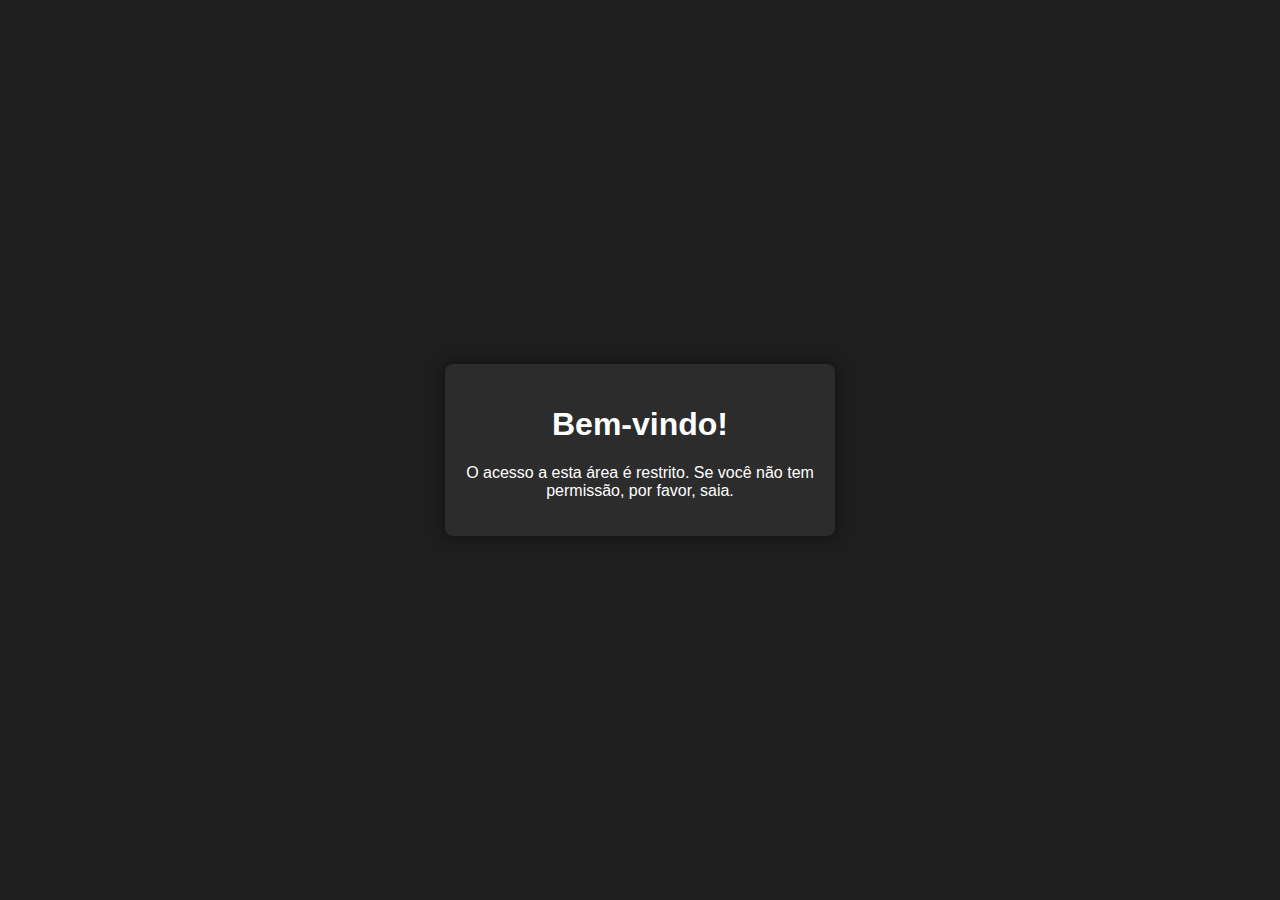
==== index.html @ be97681c "2" ====
<!DOCTYPE html>
<html lang="pt-BR">
<head>
    <meta charset="UTF-8">
    <meta name="viewport" content="width=device-width, initial-scale=1.0">
    <title>Bem-vindo</title>
    <link rel="stylesheet" href="styles.css">
</head>
<body>
    <div class="container">
        <h1>Bem-vindo!</h1>
        <p>O acesso a esta área é restrito. Se você não tem permissão, por favor, saia.</p>
    </div>
</body>
</html>
---- styles.css ----
/* styles.css */
body {
    font-family: Arial, sans-serif;
    background-color: #1e1e1e;
    margin: 0;
    padding: 0;
    display: flex;
    justify-content: center;
    align-items: center;
    height: 100vh;
    color: #fff;
}

.container {
    background-color: #2c2c2c;
    padding: 20px;
    border-radius: 8px;
    box-shadow: 0 0 15px rgba(0, 0, 0, 0.5);
    width: 350px;
    text-align: center;
}

.character-image img {
    width: 100px;
    height: 100px;
    border-radius: 50%;
    margin-bottom: 20px;
}

.character-info p {
    margin: 5px 0;
    font-size: 16px;
}

.skills, .archetype, .stats, .abilities {
    margin-top: 20px;
}

.skills ul, .abilities ul {
    list-style-type: none; /* Remove os bullets */
    padding: 0;
}

.stat-bar {
    margin: 20px 0;
    text-align: center;
}

.stat-bar strong {
    display: block;
    font-size: 18px;
    margin-bottom: 10px;
}

.bar-container {
    display: flex;
    align-items: center;
    justify-content: center;
    gap: 5px;
    padding: 5px;
    border-radius: 8px;
    font-size: 18px;
    color: #fff;
}

.red-bar {
    background-color: #b22222;
}

.purple-bar {
    background-color: #6a0dad;
}

.bar-container button {
    background: none;
    border: none;
    color: #fff;
    font-size: 18px;
    cursor: pointer;
}

.bar-container button:hover {
    color: #ffd700;
}

.bar-container span {
    font-weight: bold;
}

.abilities .ability {
    cursor: pointer;
    margin: 5px 0;
    padding: 10px;
    background-color: #3c3c3c;
    border-radius: 4px;
}

.abilities .ability-description {
    display: none;
    margin-top: 5px;
    padding: 5px;
    background-color: #4a4a4a;
    border-radius: 4px;
    color: #ddd;
}

/* Botões maiores para ajustar as estatísticas */
button.decrement, button.increment {
    font-size: 22px;
    padding: 5px 8px;
}

button.decrement-small, button.increment-small {
    font-size: 18px;
    padding: 3px 6px;
}
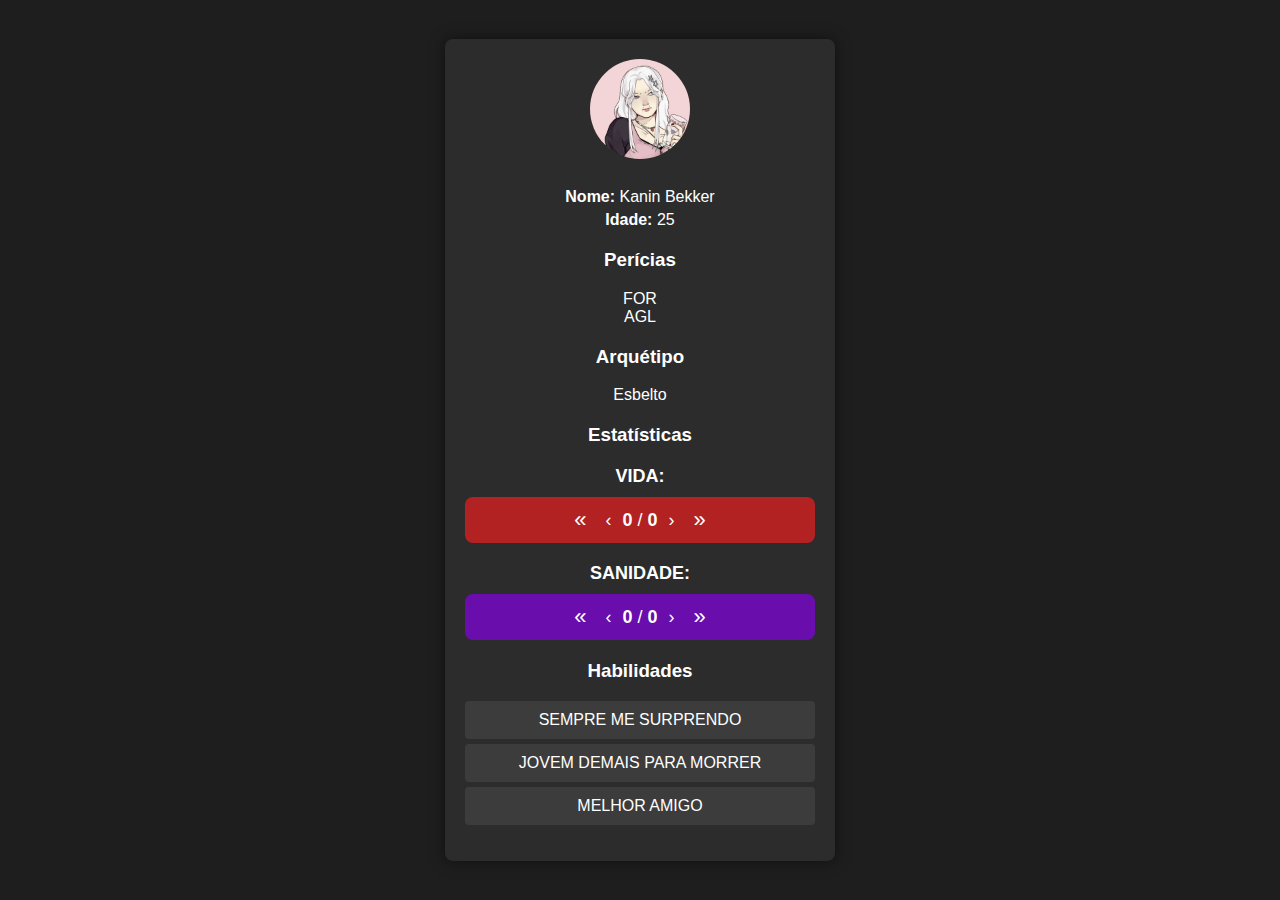
==== commit bded3ca5: "kanin" ====
--- a/index.html
+++ b/index.html
@@ -3,13 +3,84 @@
 <head>
     <meta charset="UTF-8">
     <meta name="viewport" content="width=device-width, initial-scale=1.0">
-    <title>Bem-vindo</title>
+    <title>Ficha de RPG</title>
     <link rel="stylesheet" href="styles.css">
 </head>
 <body>
     <div class="container">
-        <h1>Bem-vindo!</h1>
-        <p>O acesso a esta área é restrito. Se você não tem permissão, por favor, saia.</p>
+        <!-- Foto do Personagem -->
+        <div class="character-image">
+            <img src="img/kanin.jpg" alt="Foto do Personagem">
+        </div>
+
+        <!-- Nome e Idade Pré-definidos -->
+        <div class="character-info">
+            <p><strong>Nome:</strong> <span id="character-name">Kanin Bekker</span></p>
+            <p><strong>Idade:</strong> <span id="character-age">25</span></p>
+        </div>
+
+        <!-- Perícias -->
+        <div class="skills">
+            <h3>Perícias</h3>
+            <ul>
+                <li>FOR</li>
+                <li>AGL</li>
+                <!-- Adicione mais perícias conforme necessário -->
+            </ul>
+        </div>
+
+        <!-- Arquétipo -->
+        <div class="archetype">
+            <h3>Arquétipo</h3>
+            <p>Esbelto</p>
+        </div>
+
+        <!-- Barras de Vida e Sanidade -->
+        <div class="stats">
+            <h3>Estatísticas</h3>
+            <div class="stat-bar">
+                <strong>VIDA:</strong>
+                <div class="bar-container red-bar">
+                    <button class="decrement" onclick="updateStat('hp-current', -5)">&#xab;</button>
+                    <button class="decrement-small" onclick="updateStat('hp-current', -1)">&#x2039;</button>
+                    <span id="hp-current">0</span>/<span id="hp-max">0</span>
+                    <button class="increment-small" onclick="updateStat('hp-current', 1)">&#x203a;</button>
+                    <button class="increment" onclick="updateStat('hp-current', 5)">&#xbb;</button>
+                </div>
+            </div>
+            <div class="stat-bar">
+                <strong>SANIDADE:</strong>
+                <div class="bar-container purple-bar">
+                    <button class="decrement" onclick="updateStat('sanity-current', -5)">&#xab;</button>
+                    <button class="decrement-small" onclick="updateStat('sanity-current', -1)">&#x2039;</button>
+                    <span id="sanity-current">0</span>/<span id="sanity-max">0</span>
+                    <button class="increment-small" onclick="updateStat('sanity-current', 1)">&#x203a;</button>
+                    <button class="increment" onclick="updateStat('sanity-current', 5)">&#xbb;</button>
+                </div>
+            </div>
+        </div>
+
+        <!-- Habilidades -->
+        <div class="abilities">
+            <h3>Habilidades</h3>
+            <ul>
+                <li class="ability" onclick="toggleAbility(this)">
+                    <span class="ability-name">SEMPRE ME SURPRENDO</span>
+                    <div class="ability-description">Uma vez por encontro, você pode recusar a aumentar seu nível de sequela ao receber um ferimento.</div>
+                </li>
+                <li class="ability" onclick="toggleAbility(this)">
+                    <span class="ability-name">JOVEM DEMAIS PARA MORRER</span>
+                    <div class="ability-description">Você acredita que ainda tem muito o que viver e por isso sente pavor da morte. Uma vez por cena, sempre que estiver sendo atacado e com menos de 5 PV você pode rolar um teste de fuga DT 5. Caso passe, você entra em “Frenesi” e despista o seu perseguidor. Caso falhe, você automaticamente enlouquece.</div>
+                </li>
+                <li class="ability" onclick="toggleAbility(this)">
+                    <span class="ability-name">MELHOR AMIGO</span>
+                    <div class="ability-description">Sempre que entrar em uma cena de fuga e você estiver junto de outro personagem que esteja entre suas pessoas favoritas, vocês podem “Dar as mãos” para receber +1d nos testes de fuga. Caso vocês soltem as mãos durante a cena de fuga, ambos recebem a condição “Peso na consciência” e -2d nos testes de fuga.</div>
+                </li>
+                <!-- Adicione mais habilidades conforme necessário -->
+            </ul>
+        </div>
     </div>
+
+    <script src="script.js"></script>
 </body>
 </html>--- a/styles.css
+++ b/styles.css
@@ -7,7 +7,8 @@
     display: flex;
     justify-content: center;
     align-items: center;
-    height: 100vh;
+    min-height: 100vh;
+    overflow-y: auto;
     color: #fff;
 }
 
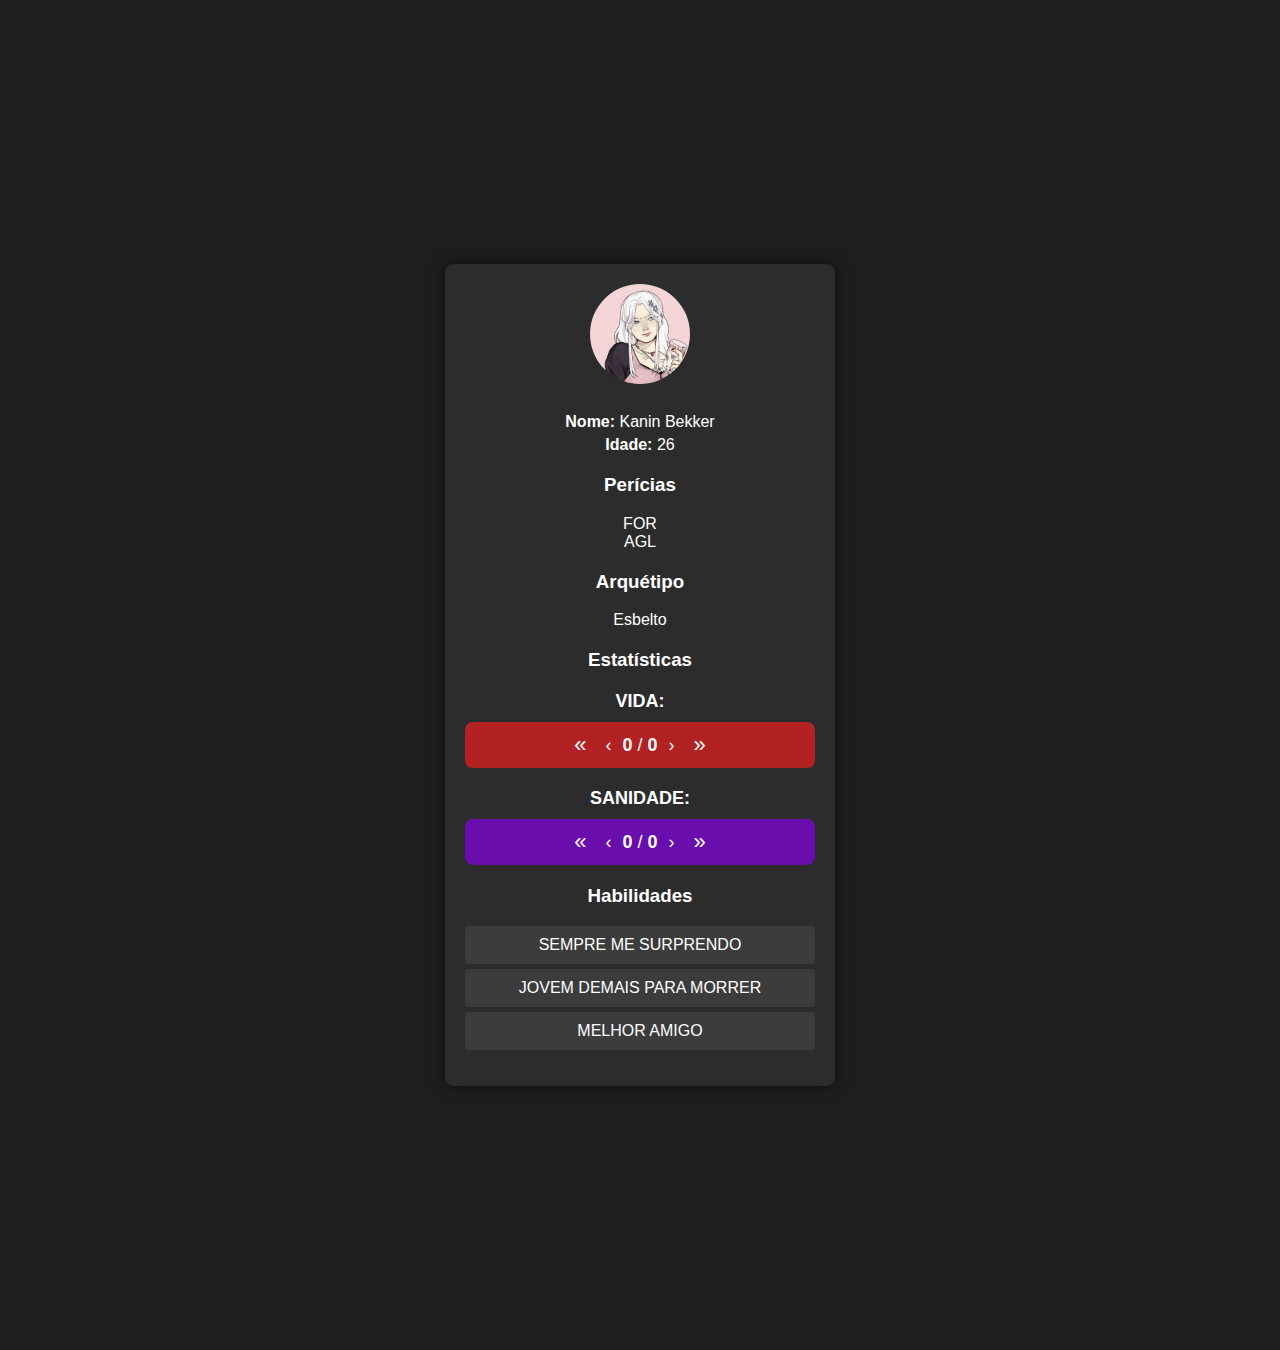
==== commit e2b86d22: "kanin2" ====
--- a/index.html
+++ b/index.html
@@ -16,7 +16,7 @@
         <!-- Nome e Idade Pré-definidos -->
         <div class="character-info">
             <p><strong>Nome:</strong> <span id="character-name">Kanin Bekker</span></p>
-            <p><strong>Idade:</strong> <span id="character-age">25</span></p>
+            <p><strong>Idade:</strong> <span id="character-age">26</span></p>
         </div>
 
         <!-- Perícias -->
--- a/styles.css
+++ b/styles.css
@@ -7,7 +7,7 @@
     display: flex;
     justify-content: center;
     align-items: center;
-    min-height: 100vh;
+    min-height: 150vh;
     overflow-y: auto;
     color: #fff;
 }
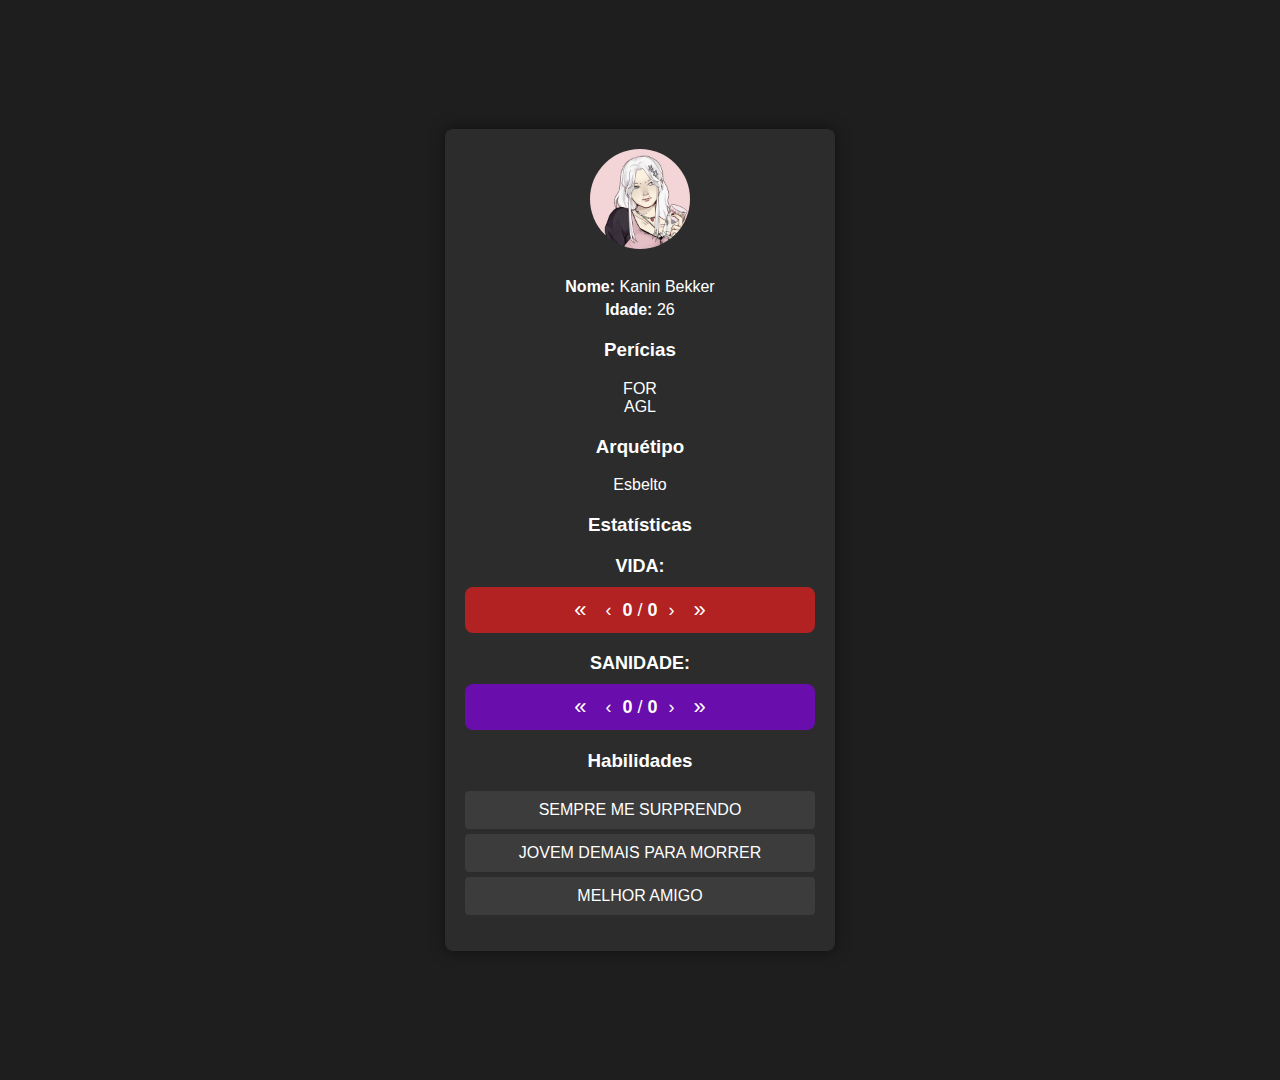
==== commit aa5c549f: "kanin5" ====
--- a/index.html
+++ b/index.html
@@ -3,7 +3,7 @@
 <head>
     <meta charset="UTF-8">
     <meta name="viewport" content="width=device-width, initial-scale=1.0">
-    <title>Ficha de RPG</title>
+    <title>Kanin</title>
     <link rel="stylesheet" href="styles.css">
 </head>
 <body>
--- a/styles.css
+++ b/styles.css
@@ -7,7 +7,7 @@
     display: flex;
     justify-content: center;
     align-items: center;
-    min-height: 150vh;
+    min-height: 120vh;
     overflow-y: auto;
     color: #fff;
 }
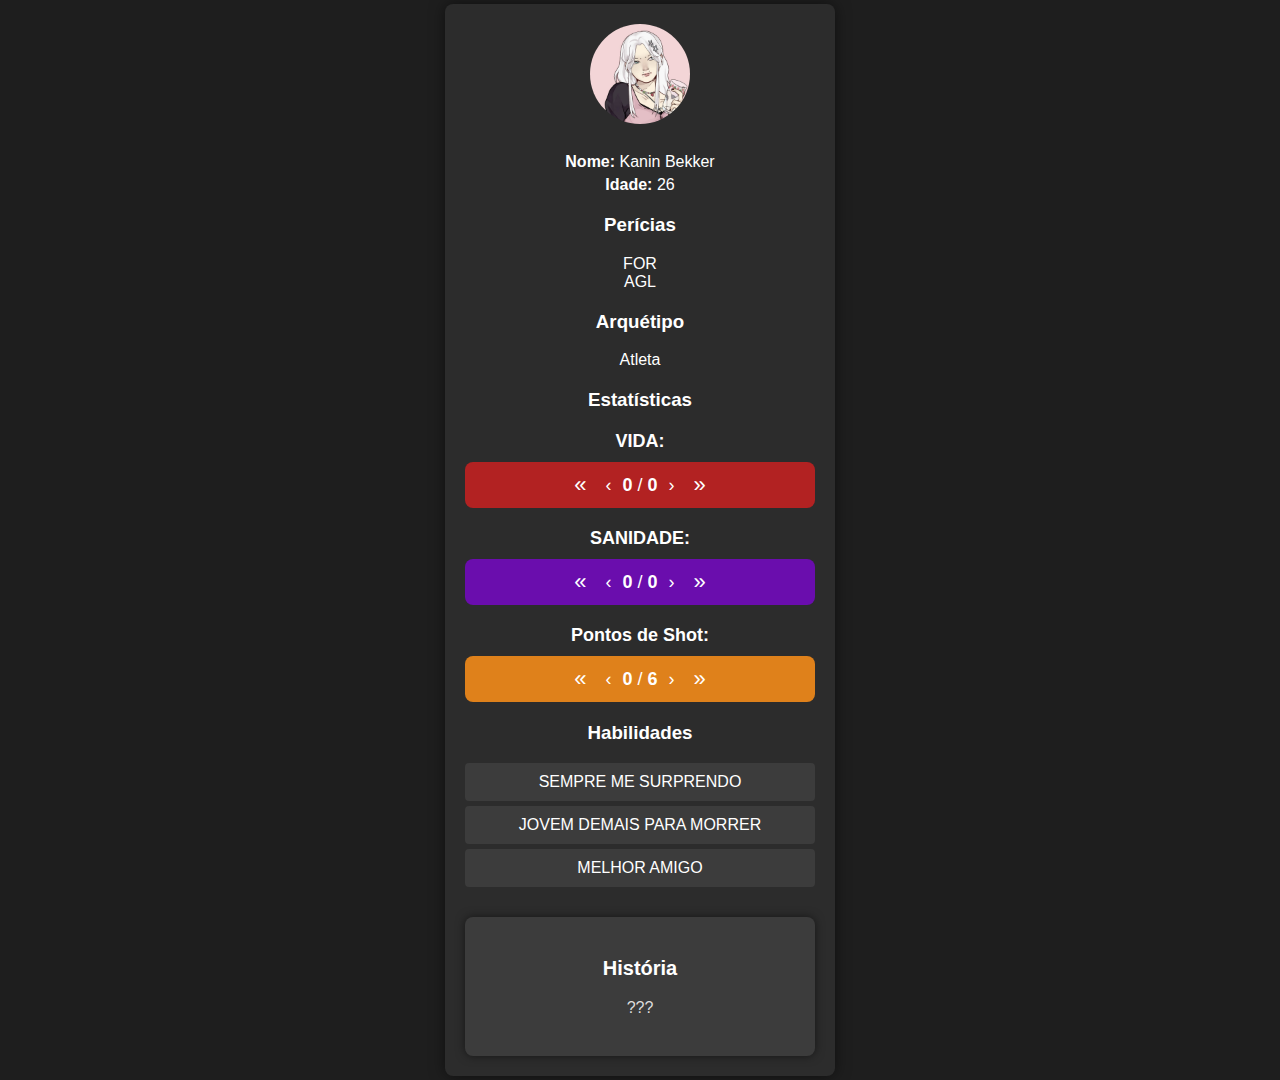
==== commit 138af4a8: "kanninf0" ====
--- a/index.html
+++ b/index.html
@@ -32,7 +32,7 @@
         <!-- Arquétipo -->
         <div class="archetype">
             <h3>Arquétipo</h3>
-            <p>Esbelto</p>
+            <p>Atleta</p>
         </div>
 
         <!-- Barras de Vida e Sanidade -->
@@ -58,6 +58,16 @@
                     <button class="increment" onclick="updateStat('sanity-current', 5)">&#xbb;</button>
                 </div>
             </div>
+            <div class="stat-bar">
+                <strong>Pontos de Shot:</strong>
+                <div class="bar-container green-bar">
+                    <button class="decrement" onclick="updateStat('sanity-current', -5)">&#xab;</button>
+                    <button class="decrement-small" onclick="updateStat('sanity-current', -1)">&#x2039;</button>
+                    <span id="sanity-current">0</span>/<span id="sanity-max">6</span>
+                    <button class="increment-small" onclick="updateStat('sanity-current', 1)">&#x203a;</button>
+                    <button class="increment" onclick="updateStat('sanity-current', 5)">&#xbb;</button>
+                </div>
+            </div>            
         </div>
 
         <!-- Habilidades -->
@@ -79,7 +89,13 @@
                 <!-- Adicione mais habilidades conforme necessário -->
             </ul>
         </div>
+        
+        <div class="character-story">
+    <h3>História</h3>
+    <p>???</p>
+</div>
     </div>
+
 
     <script src="script.js"></script>
 </body>
--- a/styles.css
+++ b/styles.css
@@ -72,6 +72,10 @@
     background-color: #6a0dad;
 }
 
+.green-bar {
+    background-color: #DF811B;
+}
+
 .bar-container button {
     background: none;
     border: none;
@@ -114,4 +118,23 @@
 button.decrement-small, button.increment-small {
     font-size: 18px;
     padding: 3px 6px;
+}
+
+.character-story {
+    margin-top: 30px;
+    background-color: #3c3c3c;
+    padding: 20px;
+    border-radius: 8px;
+    box-shadow: 0 0 10px rgba(0, 0, 0, 0.5);
+}
+
+.character-story h3 {
+    font-size: 20px;
+    margin-bottom: 15px;
+}
+
+.character-story p {
+    font-size: 16px;
+    line-height: 1.5;
+    color: #ddd;
 }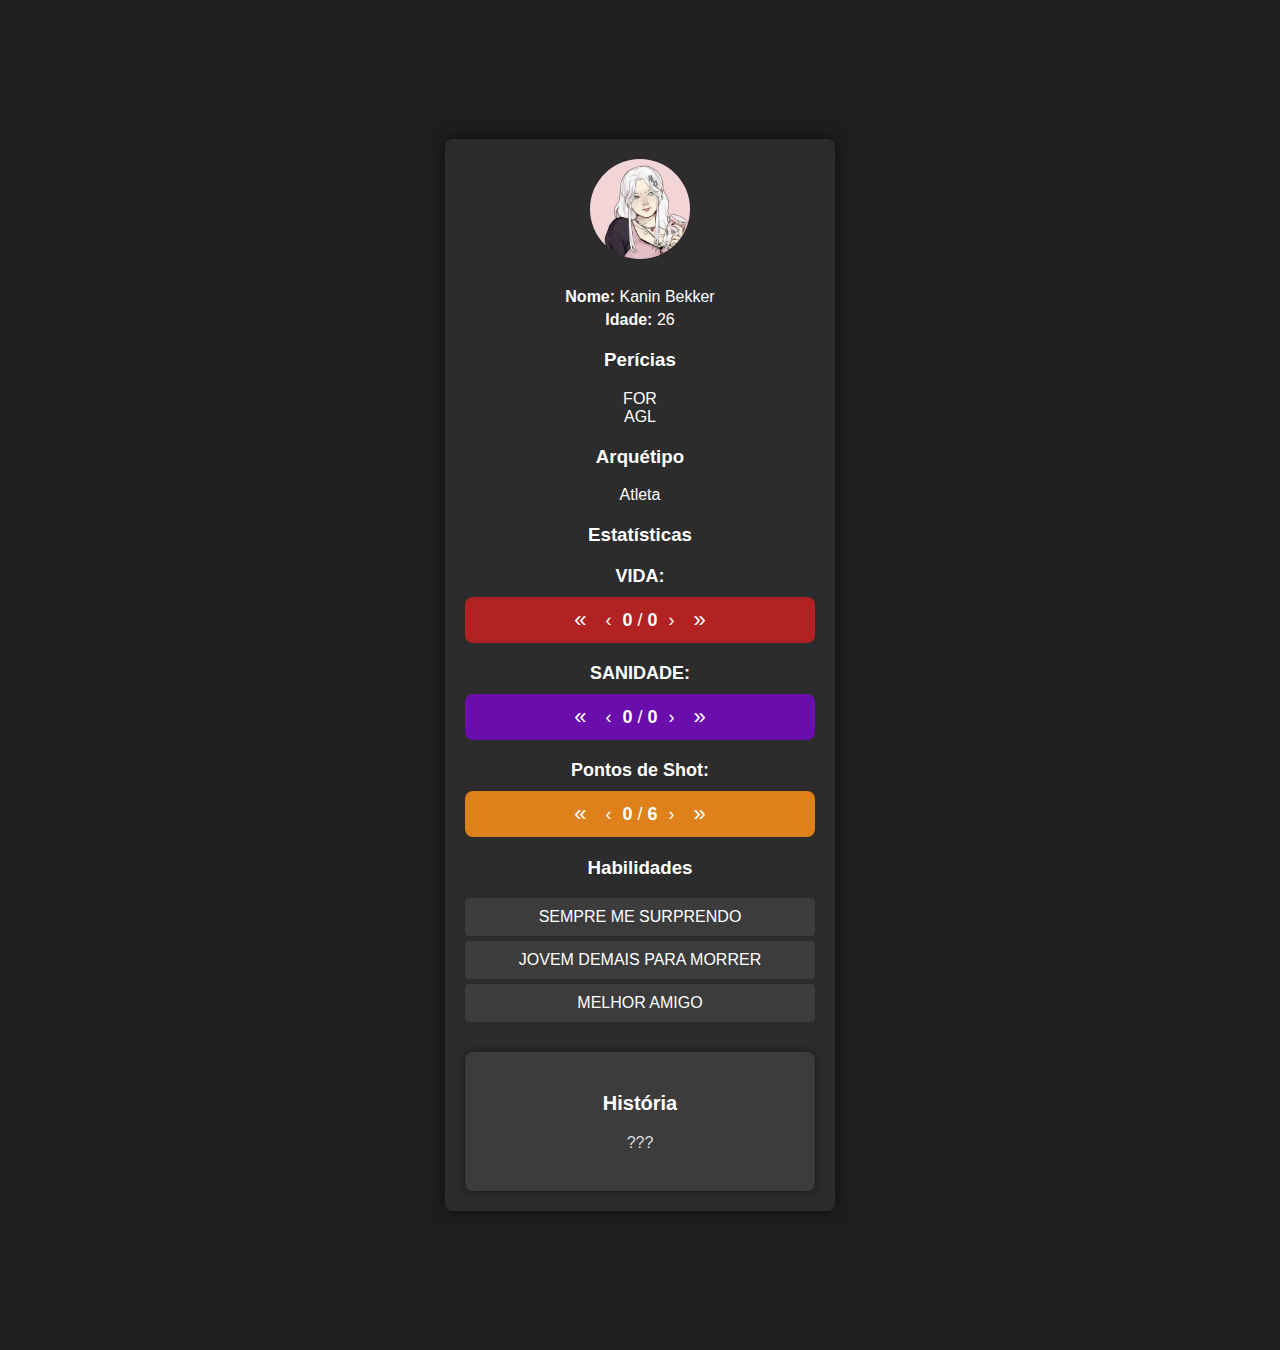
==== commit 2835b300: "kanninf2" ====
--- a/index.html
+++ b/index.html
@@ -61,11 +61,11 @@
             <div class="stat-bar">
                 <strong>Pontos de Shot:</strong>
                 <div class="bar-container green-bar">
-                    <button class="decrement" onclick="updateStat('sanity-current', -5)">&#xab;</button>
-                    <button class="decrement-small" onclick="updateStat('sanity-current', -1)">&#x2039;</button>
-                    <span id="sanity-current">0</span>/<span id="sanity-max">6</span>
-                    <button class="increment-small" onclick="updateStat('sanity-current', 1)">&#x203a;</button>
-                    <button class="increment" onclick="updateStat('sanity-current', 5)">&#xbb;</button>
+                    <button class="decrement" onclick="updateStat('shot-current', -5)">&#xab;</button>
+                    <button class="decrement-small" onclick="updateStat('shot-current', -1)">&#x2039;</button>
+                    <span id="shot-current">0</span>/<span id="shot-max">6</span>
+                    <button class="increment-small" onclick="updateStat('shot-current', 1)">&#x203a;</button>
+                    <button class="increment" onclick="updateStat('shot-current', 5)">&#xbb;</button>
                 </div>
             </div>            
         </div>
@@ -91,11 +91,10 @@
         </div>
         
         <div class="character-story">
-    <h3>História</h3>
-    <p>???</p>
-</div>
+            <h3>História</h3>
+            <p>???</p>
+        </div>
     </div>
-
 
     <script src="script.js"></script>
 </body>
--- a/styles.css
+++ b/styles.css
@@ -7,7 +7,7 @@
     display: flex;
     justify-content: center;
     align-items: center;
-    min-height: 120vh;
+    min-height: 150vh;
     overflow-y: auto;
     color: #fff;
 }
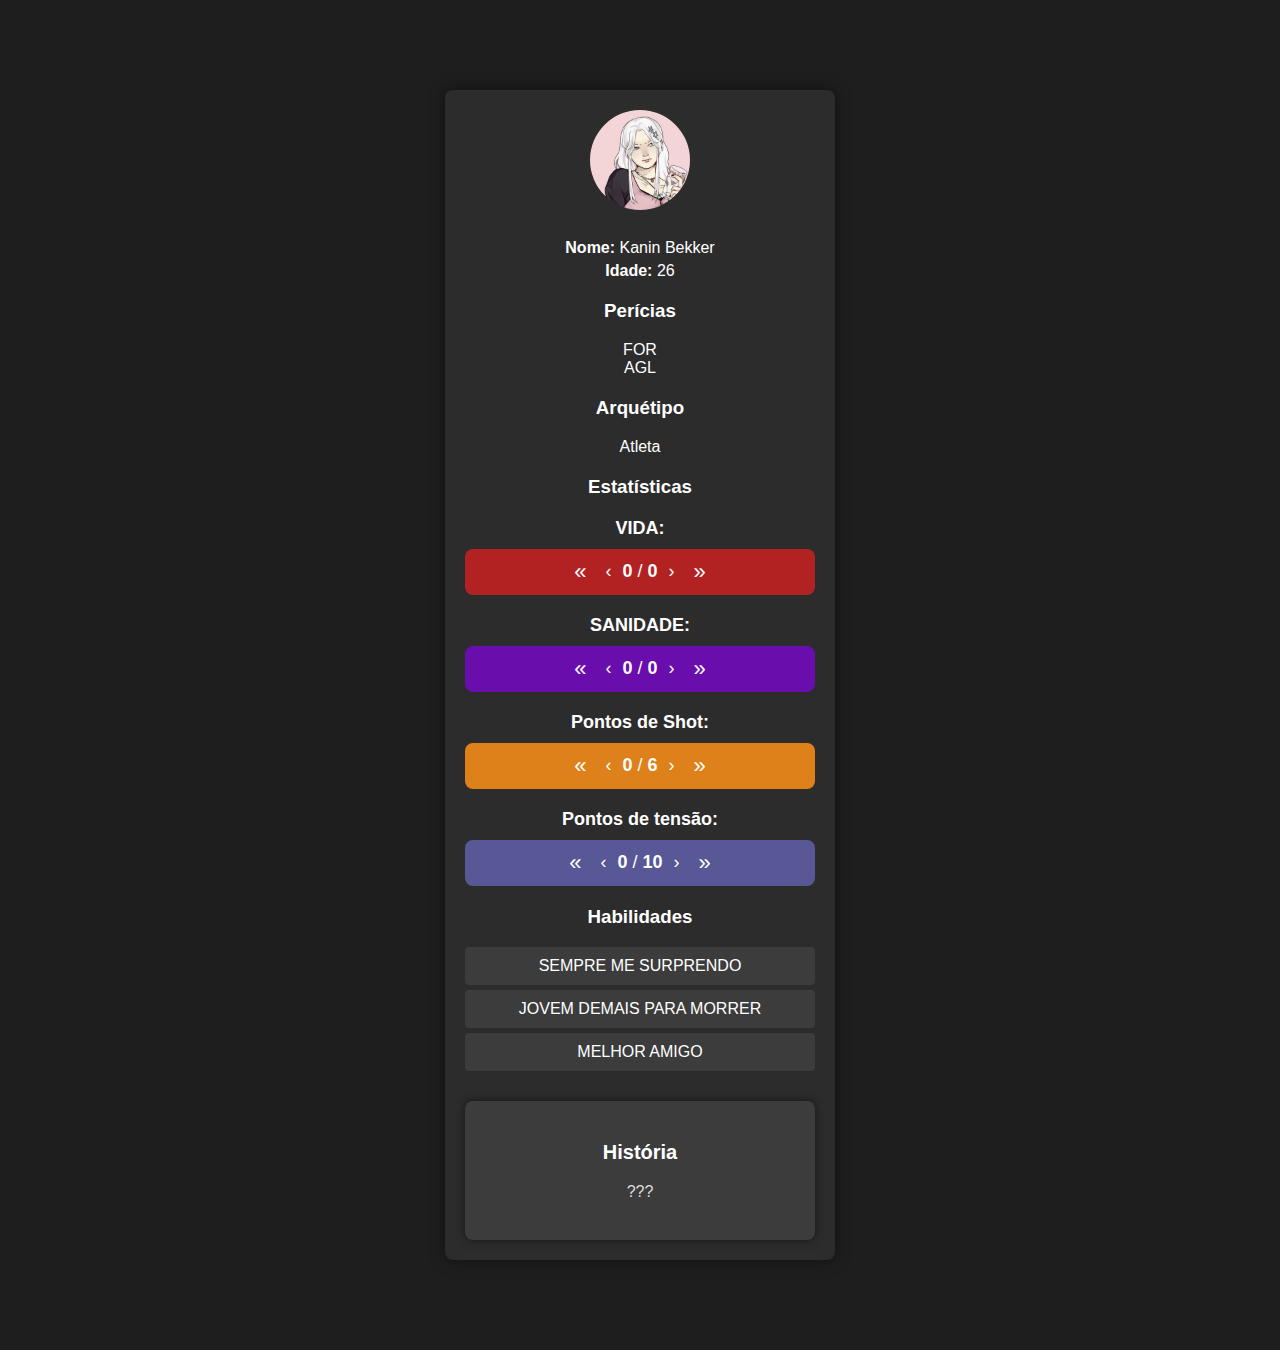
==== commit 4060f1ef: "at1" ====
--- a/index.html
+++ b/index.html
@@ -67,7 +67,17 @@
                     <button class="increment-small" onclick="updateStat('shot-current', 1)">&#x203a;</button>
                     <button class="increment" onclick="updateStat('shot-current', 5)">&#xbb;</button>
                 </div>
-            </div>            
+            </div>  
+            <div class="stat-bar">
+    <strong>Pontos de tensão:</strong>
+    <div class="bar-container tensao-bar">
+        <button class="decrement" onclick="updateTensionPoints(-5)">&#xab;</button>
+        <button class="decrement-small" onclick="updateTensionPoints(-1)">&#x2039;</button>
+        <span id="tension-current">0</span>/<span id="tension-max">10</span>
+        <button class="increment-small" onclick="updateTensionPoints(1)">&#x203a;</button>
+        <button class="increment" onclick="updateTensionPoints(5)">&#xbb;</button>
+    </div>
+</div>   
         </div>
 
         <!-- Habilidades -->
--- a/styles.css
+++ b/styles.css
@@ -76,6 +76,11 @@
     background-color: #DF811B;
 }
 
+.tensao-bar {
+    background-color: #77d9;
+}
+
+
 .bar-container button {
     background: none;
     border: none;
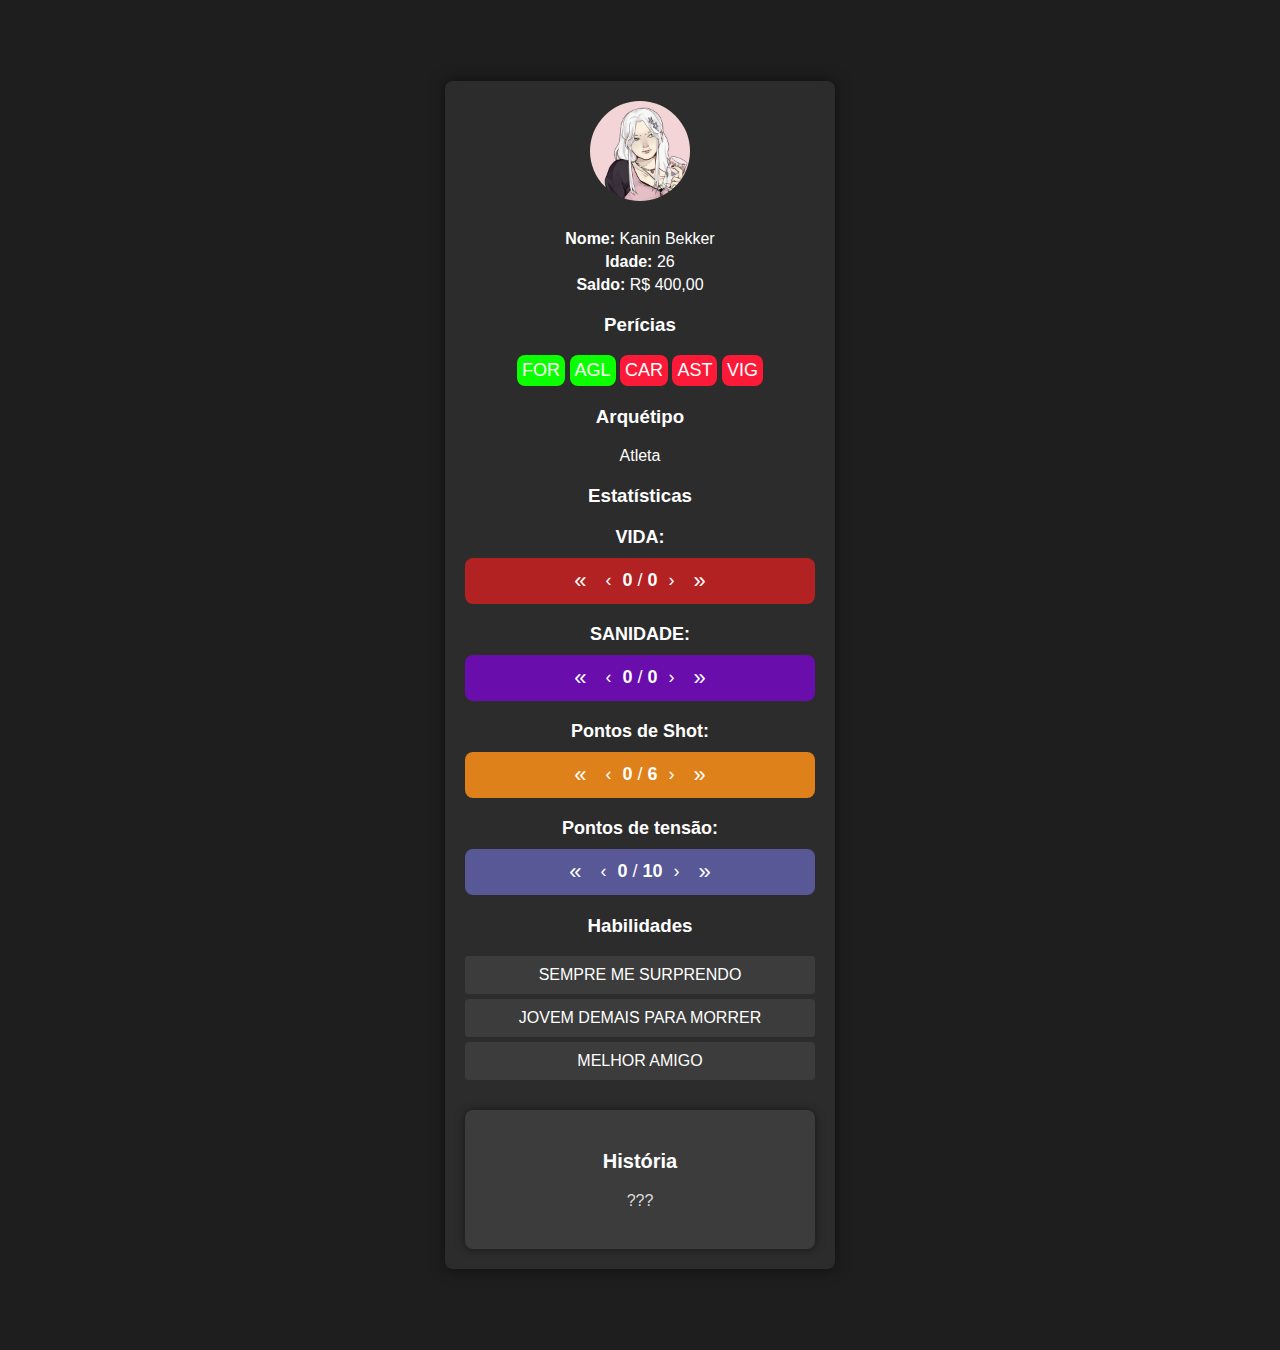
==== commit 9667d840: "x" ====
--- a/index.html
+++ b/index.html
@@ -17,15 +17,28 @@
         <div class="character-info">
             <p><strong>Nome:</strong> <span id="character-name">Kanin Bekker</span></p>
             <p><strong>Idade:</strong> <span id="character-age">26</span></p>
+            <p><strong>Saldo:</strong> <span id="character-age">R$ 400,00</span></p>
         </div>
 
         <!-- Perícias -->
         <div class="skills">
             <h3>Perícias</h3>
             <ul>
+              <div class="treinado treinado-container">
                 <li>FOR</li>
+              </div>
+              <div class="treinado treinado-container">
                 <li>AGL</li>
-                <!-- Adicione mais perícias conforme necessário -->
+              </div>
+              <div class="destreinado treinado-container">
+                <li>CAR</li>
+              </div>
+              <div class="destreinado treinado-container">
+                <li>AST</li>
+              </div>
+              <div class="destreinado treinado-container">
+                <li>VIG</li>
+              </div>
             </ul>
         </div>
 
@@ -107,5 +120,6 @@
     </div>
 
     <script src="script.js"></script>
+    <script src="dados.js"></script>
 </body>
 </html>--- a/styles.css
+++ b/styles.css
@@ -64,6 +64,14 @@
     color: #fff;
 }
 
+.treinado-container {
+    display: inline-block;
+    padding: 5px;
+    border-radius: 8px;
+    font-size: 18px;
+    color: #fff;
+}
+
 .red-bar {
     background-color: #b22222;
 }
@@ -76,10 +84,17 @@
     background-color: #DF811B;
 }
 
+.treinado {
+  background-color: #0CFF00;
+}
+
+.destreinado {
+  background-color: #FC1A38;
+}
+
 .tensao-bar {
     background-color: #77d9;
 }
-
 
 .bar-container button {
     background: none;
